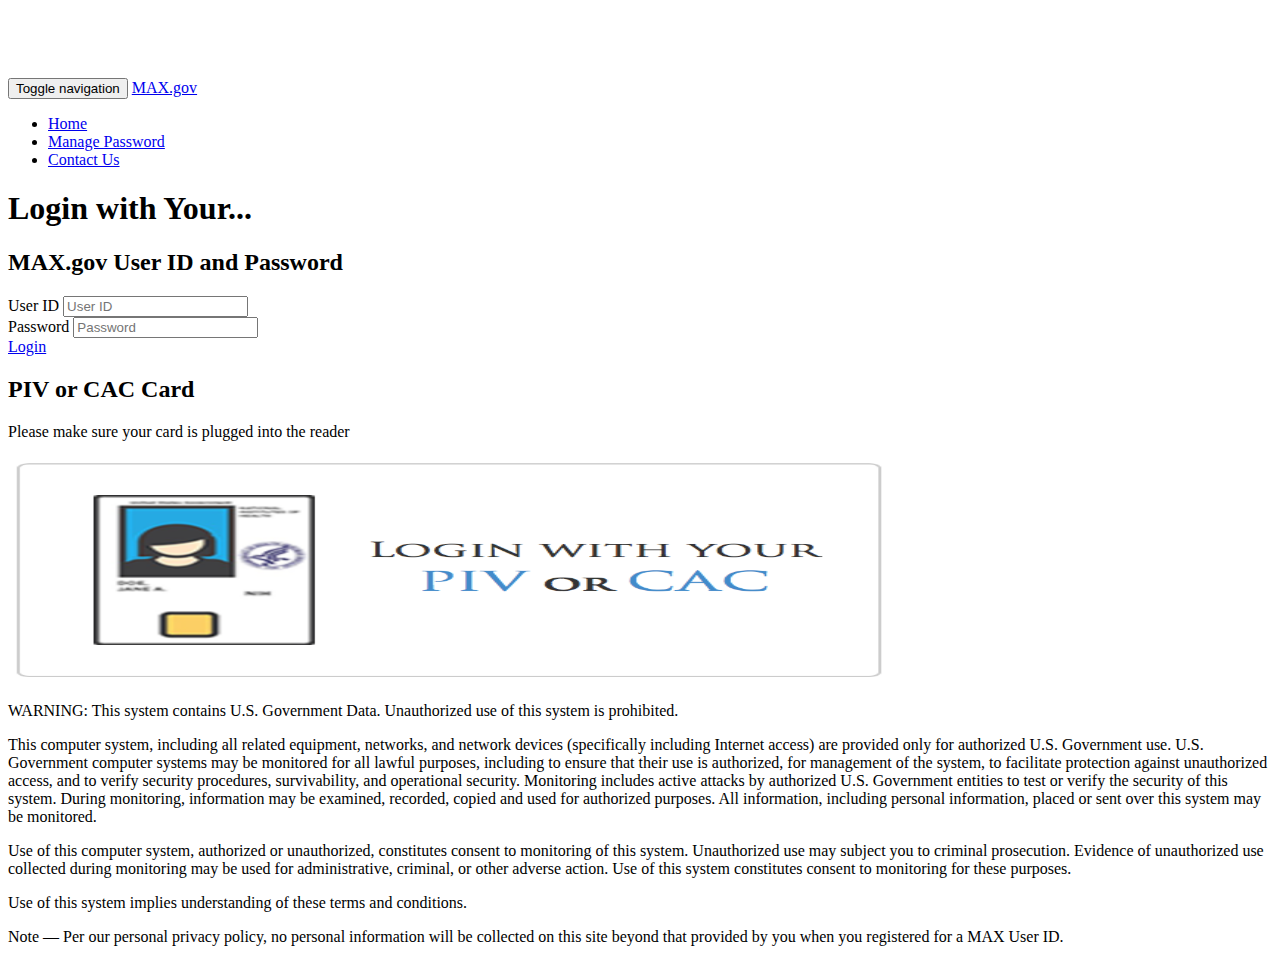
==== datacenter-inventory/src/main/webapp/public/index.html @ 5e6639ac "Merge branch 'master' of https://github.com/raminrad/CGI" ====
<!DOCTYPE html>
<html lang="en">

<head>

    <meta charset="utf-8">
    <meta http-equiv="X-UA-Compatible" content="IE=edge">
    <meta name="viewport" content="width=device-width, initial-scale=1">
    <meta name="description" content="">
    <meta name="author" content="">

    <title>Placeholder Frontend Data Center Consolidation - 18F Hackathon</title>

    <!-- Bootstrap Core CSS -->
    <link href="css/bootstrap.min.css" rel="stylesheet">

    <!-- Custom CSS -->
    <link href="css/style.css" rel="stylesheet">
    <style>
    body {
        padding-top: 70px;
        /* Required padding for .navbar-fixed-top. Remove if using .navbar-static-top. Change if height of navigation changes. */
    }
    </style>

    <!-- HTML5 Shim and Respond.js IE8 support of HTML5 elements and media queries -->
    <!-- WARNING: Respond.js doesn't work if you view the page via file:// -->
    <!--[if lt IE 9]>
        <script src="https://oss.maxcdn.com/libs/html5shiv/3.7.0/html5shiv.js"></script>
        <script src="https://oss.maxcdn.com/libs/respond.js/1.4.2/respond.min.js"></script>
    <![endif]-->

</head>

<body>

    <!-- Navigation -->
    <nav class="navbar navbar-inverse navbar-fixed-top" role="navigation">
        <div class="container">
            <!-- Brand and toggle get grouped for better mobile display -->
            <div class="navbar-header">
                <button type="button" class="navbar-toggle" data-toggle="collapse" data-target="#bs-example-navbar-collapse-1">
                    <span class="sr-only">Toggle navigation</span>
                    <span class="icon-bar"></span>
                    <span class="icon-bar"></span>
                    <span class="icon-bar"></span>
                </button>
                <a class="navbar-brand" href="#">MAX.gov</a>
            </div>
            <!-- Collect the nav links, forms, and other content for toggling -->
            <div class="collapse navbar-collapse" id="bs-example-navbar-collapse-1">
                <ul class="nav navbar-nav">
                    <li>
                        <a href="#">Home</a>
                    </li>
                    <li>
                        <a href="#" class="manage-password">Manage Password</a>
                    </li>
                    <li>
                        <a href="#">Contact Us</a>
                    </li>
                </ul>
            </div>
            <!-- /.navbar-collapse -->
        </div>
        <!-- /.container -->
    </nav>

    <!-- Page Content -->
    <div class="container login content-screen">
        <div class="alert alert-danger incorrect" role="alert" style="display: none;">Incorrect User ID and password</div>

        <div class="row">
            <h1>Login with Your...</h1>
            <div class="col-md-6">
              <h2>MAX.gov User ID and Password</h2>
              <form>
                  <div class="form-group">
                    <label for="userid">User ID</label>
                    <input type="text" class="form-control" id="userid" placeholder="User ID">
                  </div>
                  <div class="form-group">
                    <label for="password">Password</label>
                    <input type="password" class="form-control" id="password" placeholder="Password">
                  </div>
                  <a href="#" class="btn btn-primary login">Login</a>
              </form>
            </div>
            <div class="col-md-6 well">
              <h2>PIV or CAC Card</h2>
              <p>Please make sure your card is plugged into the reader</p>
              <img src="img/piv.png" width="70%" height="225px">
           </div>
      </div>

      <div class="row">
        <div class="col-md-12">
            <div class="federal-warning-text">
                <p>WARNING: This system contains U.S. Government Data. Unauthorized use of this system is prohibited.</p>
                <p>This computer system, including all related equipment, networks, and network devices (specifically including Internet access) are provided only for authorized U.S. Government use. U.S. Government computer systems may be monitored for all lawful purposes, including to ensure that their use is authorized, for management of the system, to facilitate protection against unauthorized access, and to verify security procedures, survivability, and operational security. Monitoring includes active attacks by authorized U.S. Government entities to test or verify the security of this system. During monitoring, information may be examined, recorded, copied and used for authorized purposes. All information, including personal information, placed or sent over this system may be monitored.</p>
                <p>Use of this computer system, authorized or unauthorized, constitutes consent to monitoring of this system. Unauthorized use may subject you to criminal prosecution. Evidence of unauthorized use collected during monitoring may be used for administrative, criminal, or other adverse action. Use of this system constitutes consent to monitoring for these purposes. </p>
                <p>Use of this system implies understanding of these terms and conditions.</p>
                <p>Note — Per our personal privacy policy, no personal information will be collected on this site beyond that provided by you when you registered for a MAX User ID.</p>
            </div>
        </div>
      </div>
        <!-- /.row -->

    </div>
    <!-- /.container -->

    <div class="container content-screen logged-in main-menu">
        <h1>Choose an option:</h1>
        <div class="row">
            <div class="col-md-12">
                <ul>
                    <li><a href="#" class="data-center" dest="data-center-selection">Update a Data Center's Inventory</a></li>
                    <li><a href="#" class="export-data" dest="export-data-selection">Export Data for OMB</a></li>
                    <li><a href="#" class="geomap-view" dest="geomap-selection">GeoMap View</a></li>
                    <li><a href="#" class="option-3">Option 4</a></li>
                </ul>
            </div>
        </div>
    </div>

    <div class="container content-screen logged-out forgot-password">
        <h1>Forgot Your Password?</h1>
        <div class="row">
            <div class="col-md-6 well">
                <div class="form-group">
                    <label for="email">Enter your email address</label>
                    <input type="text" class="form-control" id="email" placeholder="Email">
                </div>
                <a href="#" class="btn btn-primary">Submit</a>
            </div>
        </div>
    </div>

    <!-- jQuery Version 1.11.1 -->
    <script src="js/jquery.js"></script>

    <!-- Bootstrap Core JavaScript -->
    <script src="js/bootstrap.min.js"></script>


    <script src="js/global.js"></script>

    <div class="container content-screen logged-in data-center-selection">
        <h1>Which Data Center?</h1>
        <div class="row">
            <div class="col-md-12">
                <ul class="datacenter-list">
                </ul>
            </div>
        </div>
    </div>

    <div class="container content-screen logged-in geomap-selection">
        <iframe src="map.html" />
    </div>

</body>

</html>
---- datacenter-inventory/src/main/webapp/public/css/style.css ----
.logged-in, .logged-out {
    display: none;
}

.geomap-selection iframe {
    width: 800px;
    height: 600px;
}
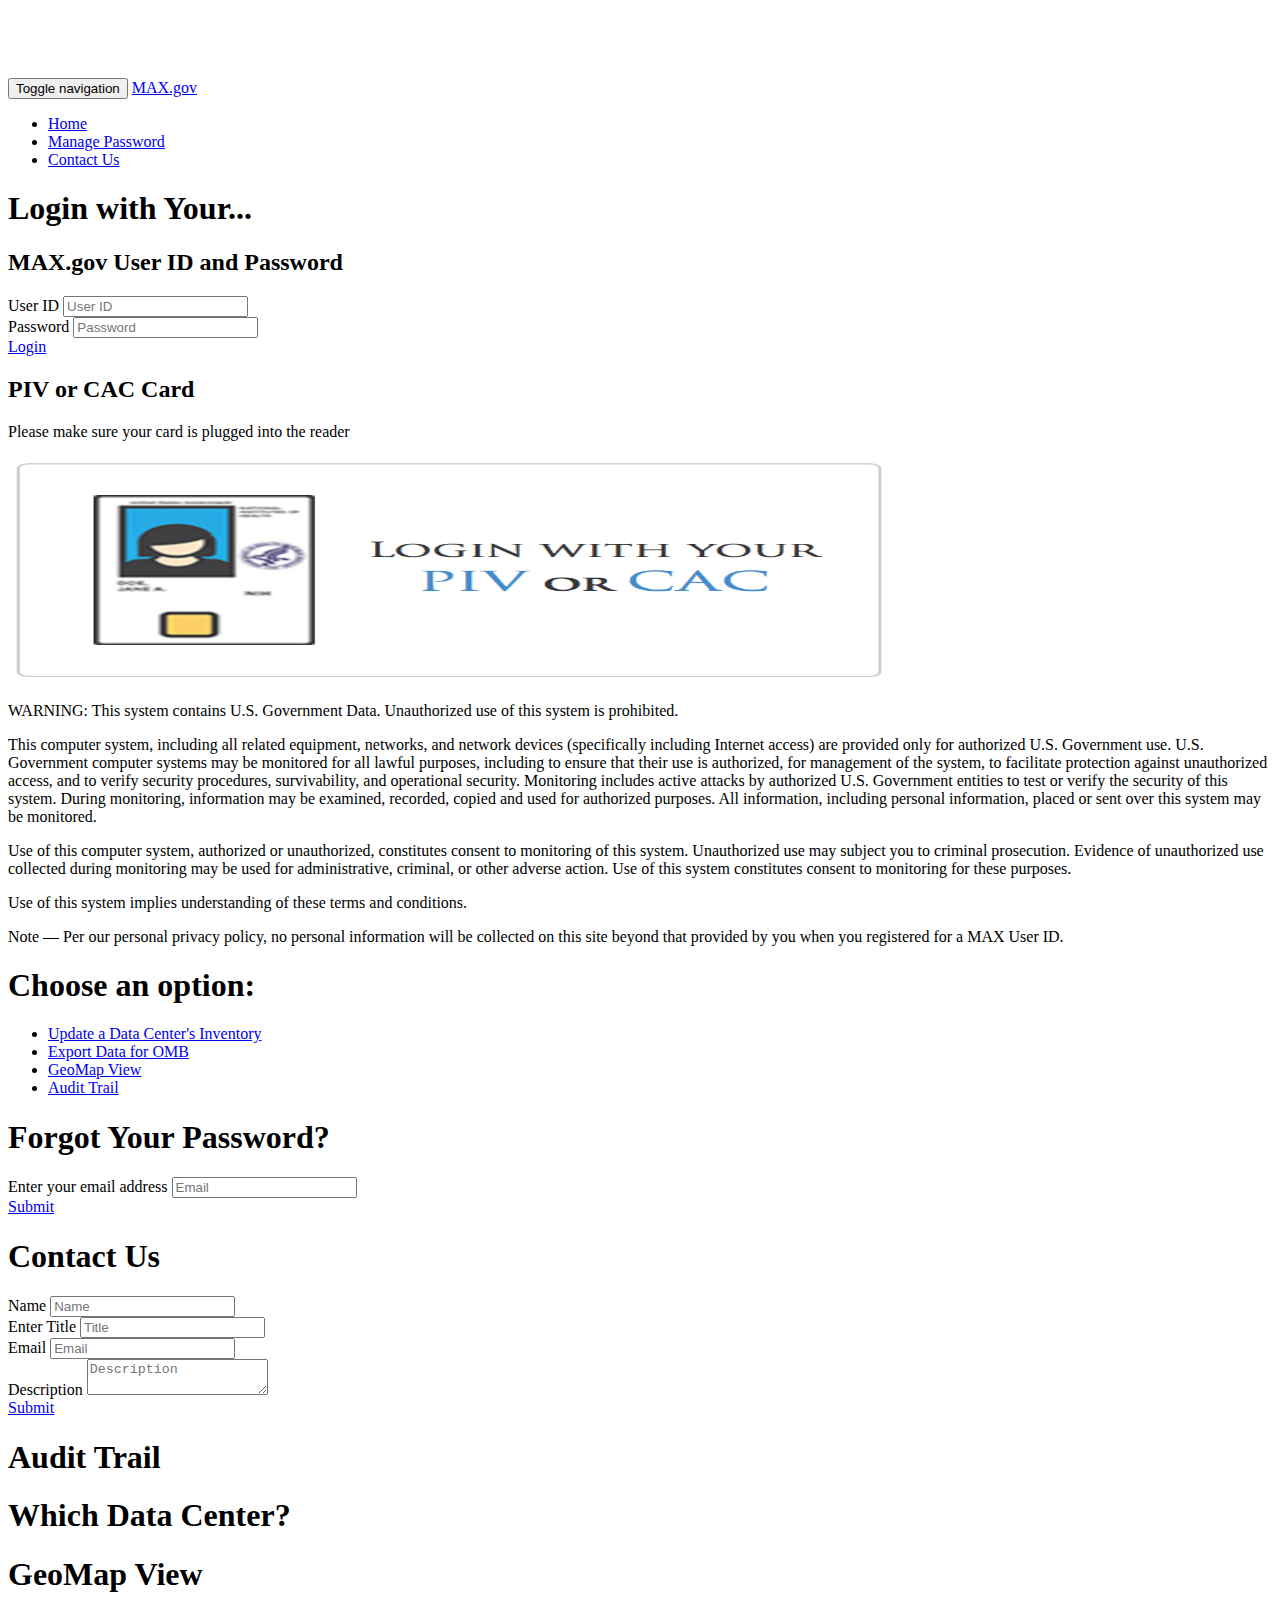
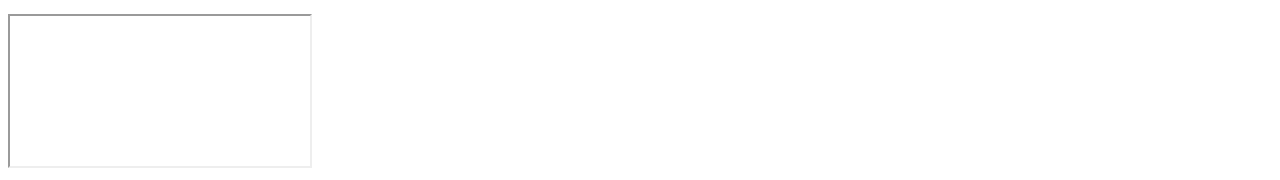
==== commit ae89103a: "Making audit trail read from JSON" ====
--- a/datacenter-inventory/src/main/webapp/public/index.html
+++ b/datacenter-inventory/src/main/webapp/public/index.html
@@ -12,10 +12,10 @@
     <title>Placeholder Frontend Data Center Consolidation - 18F Hackathon</title>
 
     <!-- Bootstrap Core CSS -->
-    <link href="css/bootstrap.min.css" rel="stylesheet">
+    <link href="public/css/bootstrap.min.css" rel="stylesheet">
 
     <!-- Custom CSS -->
-    <link href="css/style.css" rel="stylesheet">
+    <link href="public/css/style.css" rel="stylesheet">
     <style>
     body {
         padding-top: 70px;
@@ -51,13 +51,13 @@
             <div class="collapse navbar-collapse" id="bs-example-navbar-collapse-1">
                 <ul class="nav navbar-nav">
                     <li>
-                        <a href="#">Home</a>
+                        <a href="#" class="navbar-home">Home</a>
                     </li>
                     <li>
                         <a href="#" class="manage-password">Manage Password</a>
                     </li>
                     <li>
-                        <a href="#">Contact Us</a>
+                        <a href="#" class="contact-link">Contact Us</a>
                     </li>
                 </ul>
             </div>
@@ -83,7 +83,7 @@
                     <label for="password">Password</label>
                     <input type="password" class="form-control" id="password" placeholder="Password">
                   </div>
-                  <a href="#" class="btn btn-primary login">Login</a>
+                  <a href="#" class="btn btn-primary login-btn">Login</a>
               </form>
             </div>
             <div class="col-md-6 well">
@@ -114,10 +114,10 @@
         <div class="row">
             <div class="col-md-12">
                 <ul>
-                    <li><a href="#" class="data-center" dest="data-center-selection">Update a Data Center's Inventory</a></li>
+                    <li><a href="#" class="data-center" dest="data-center-selection" operation="update">Update a Data Center's Inventory</a></li>
                     <li><a href="#" class="export-data" dest="export-data-selection">Export Data for OMB</a></li>
                     <li><a href="#" class="geomap-view" dest="geomap-selection">GeoMap View</a></li>
-                    <li><a href="#" class="option-3">Option 4</a></li>
+                    <li><a href="#" class="geomap-view" dest="audit-trail">Audit Trail</a></li>
                 </ul>
             </div>
         </div>
@@ -136,14 +136,50 @@
         </div>
     </div>
 
+    <div class="container content-screen logged-out contact-us">
+        <h1>Contact Us</h1>
+        <div class="row">
+            <div class="col-md-12 well">
+                <div class="form-group">
+                    <form>
+                      <div class="form-group">
+                        <label for="name">Name</label>
+                        <input type="text" class="form-control" id="name" placeholder="Name">
+                      </div>
+                      <div class="form-group">
+                        <label for="title">Enter Title</label>
+                        <input type="text" class="form-control" id="title" placeholder="Title">
+                      </div>
+                      <div class="form-group">
+                        <label for="email">Email</label>
+                        <input type="email" class="form-control" id="email" placeholder="Email">
+                      </div>
+                      <div class="form-group">
+                        <label for="title">Description</label>
+                        <textarea class="form-control" id="description" placeholder="Description"></textarea>
+                      </div>
+                      <a href="#" class="btn btn-primary">Submit</a>
+                   </form>
+                </div>
+            </div>
+        </div>
+    </div>
+
+     <div class="container content-screen logged-in audit-trail">
+        <h1>Audit Trail</h1>
+        <div class="row">
+            <div class="col-md-12 content"></div>
+        </div>
+    </div>
+
     <!-- jQuery Version 1.11.1 -->
-    <script src="js/jquery.js"></script>
+    <script src="public/js/jquery.js"></script>
 
     <!-- Bootstrap Core JavaScript -->
-    <script src="js/bootstrap.min.js"></script>
-
-
-    <script src="js/global.js"></script>
+    <script src="public/js/bootstrap.min.js"></script>
+
+
+    <script src="public/js/global.js"></script>
 
     <div class="container content-screen logged-in data-center-selection">
         <h1>Which Data Center?</h1>
@@ -156,9 +192,27 @@
     </div>
 
     <div class="container content-screen logged-in geomap-selection">
+        <h1>GeoMap View</h1>
         <iframe src="map.html" />
     </div>
 
+    <div class="container content-screen logged-in update-form">
+        <h1>Update Inventory for:</h1>
+        <h2></h2>
+        <form class="form-horizontal" role="form">
+            <div class="row">
+                <div class="col-sm-6 col-lg-4">
+                    <div class="form-group">
+                        <label for="inputFiscalYear" class="col-md-4 control-label">Fiscal Year:</label>
+                        <div class="col-md-8">
+                            <input class="form-control" id="inputFiscalYear" placeholder="2015" type="number">
+                        </div>
+                    </div>
+                </div>
+            </div>
+        </form>
+        <iframe src="map.html" />
+    </div>
 </body>
 
 </html>
